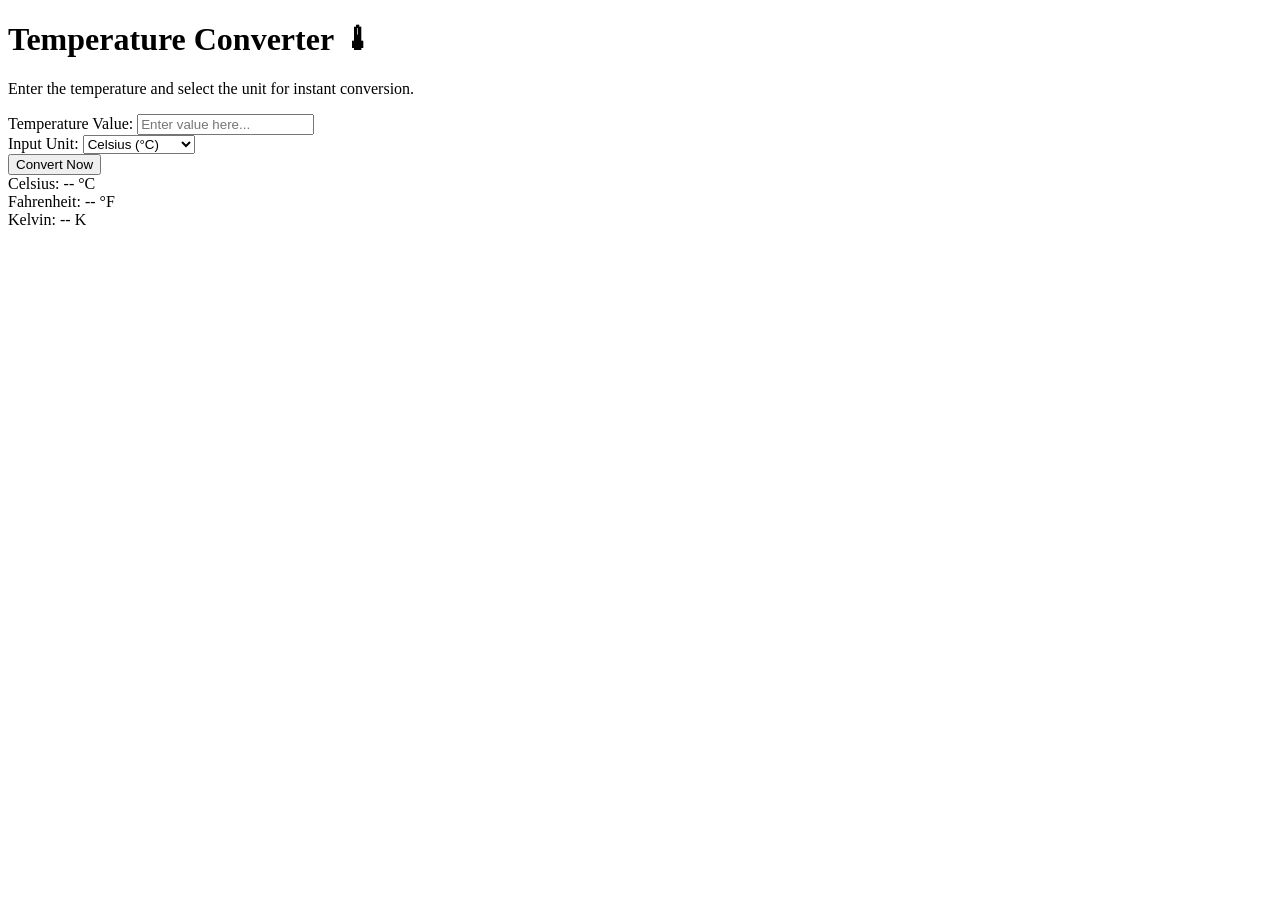
==== index.html @ fbf0cf4f "Rename temperature.html to index.html" ====
<!DOCTYPE html>
<html lang="en" dir="ltr">
<head>
    <meta charset="UTF-8">
    <meta name="viewport" content="width=device-width, initial-scale=1.0">
    <title>Temperature Converter</title>
    <link rel="stylesheet" href="temperature.css">
</head>
<body>

    <div class="converter-card">
        <h1>Temperature Converter 🌡</h1>
        <!-- الجملة الإرشادية الجديدة -->
        <p class="subtitle">Enter the temperature and select the unit for instant conversion.</p>
        <div class="form-group">
            <label for="tempInput">Temperature Value:</label>
            <input type="number" id="tempInput" step="any" placeholder="Enter value here...">
            <div id="errorText" class="error-message"></div>
        </div>

        <div class="form-group">
            <label for="unitSelect">Input Unit:</label>
            <select id="unitSelect">
                <option value="celsius">Celsius (°C)</option>
                <option value="fahrenheit">Fahrenheit (°F)</option>
                <option value="kelvin">Kelvin (K)</option>
            </select>
        </div>

        <button id="convertBtn" class="btn-convert">Convert Now</button>

        <div class="results-section">
            <div class="result-item">
                <span>Celsius:</span>
                <span id="celsiusResult" class="result-value">-- °C</span>
            </div>
            <div class="result-item">
                <span>Fahrenheit:</span>
                <span id="fahrenheitResult" class="result-value">-- °F</span>
            </div>
            <div class="result-item">
                <span>Kelvin:</span>
                <span id="kelvinResult" class="result-value">-- K</span>
            </div>
        </div>
    </div>

    <script src="temperature.js"></script>
</body>
</html>
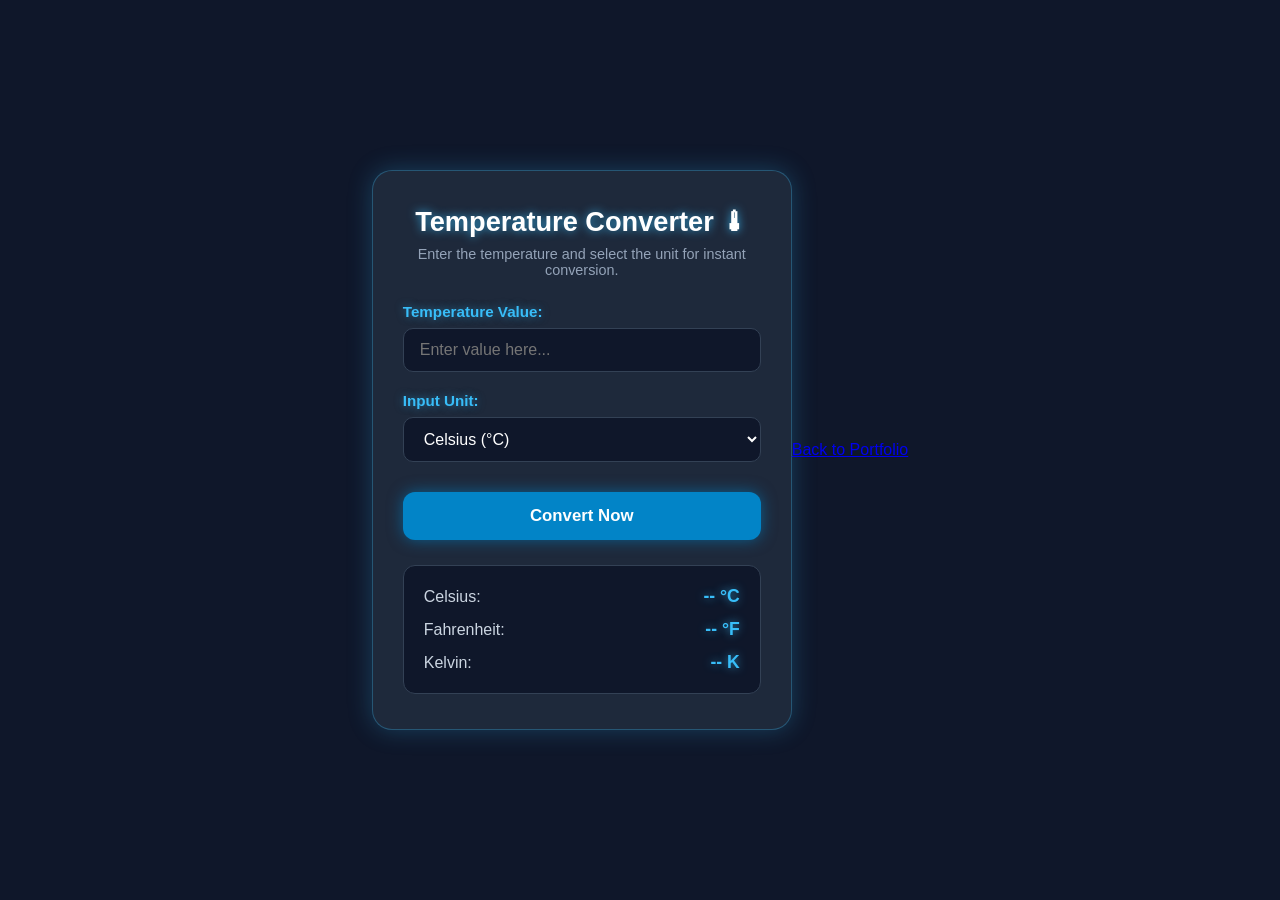
==== commit 0fd54535: "Update index.html with back link and clean up Removed a commented line in the HTML and added a back " ====
--- a/index.html
+++ b/index.html
@@ -10,7 +10,6 @@
 
     <div class="converter-card">
         <h1>Temperature Converter 🌡</h1>
-        <!-- الجملة الإرشادية الجديدة -->
         <p class="subtitle">Enter the temperature and select the unit for instant conversion.</p>
         <div class="form-group">
             <label for="tempInput">Temperature Value:</label>
@@ -46,5 +45,6 @@
     </div>
 
     <script src="temperature.js"></script>
+        <a href="https://mariam-mousa223.github.io/Portfolio/" class="back-link">Back to Portfolio</a>
 </body>
 </html>
--- a/temperature.css
+++ b/temperature.css
@@ -0,0 +1,122 @@
+* {
+    box-sizing: border-box;
+    margin: 0;
+    padding: 0;
+    font-family: 'Segoe UI', Tahoma, Geneva, Verdana, sans-serif;
+}
+
+body {
+    background: #0f172a;
+    display: flex;
+    justify-content: center;
+    align-items: center;
+    min-height: 100vh;
+    padding: 20px;
+}
+
+.converter-card {
+    background: #1e293b;
+    padding: 35px 30px; 
+    border-radius: 20px;
+    box-shadow: 0 0px 25px rgba(56, 189, 248, 0.25);
+    width: 100%;
+    max-width: 420px; 
+    border: 1px solid rgba(56, 189, 248, 0.3);
+}
+
+.converter-card h1 {
+    text-align: center;
+    color: #ffffff;
+    margin-bottom: 8px;
+    font-size: 1.7rem;
+    font-weight: 700;
+    text-shadow: 0 0 10px rgba(56, 189, 248, 0.8);
+}
+
+.subtitle {
+    text-align: center;
+    color: #94a3b8;
+    font-size: 0.9rem;
+    margin-bottom: 25px;
+}
+.form-group {
+    margin-bottom: 20px;
+}
+
+.form-group label {
+    display: block;
+    margin-bottom: 8px;
+    font-weight: 600;
+    color: #38bdf8;
+    font-size: 0.95rem;
+    text-shadow: 0 0 8px rgba(56, 189, 248, 0.5);
+}
+.form-group input, .form-group select {
+    width: 100%;
+    padding: 12px 16px;
+    border: 1px solid #334155;
+    border-radius: 10px;
+    font-size: 1rem;
+    color: #ffffff;
+    outline: none;
+    transition: all 0.3s ease;
+    background-color: #0f172a;
+    transition: all 0.3s ease;
+}
+
+.form-group input:focus, .form-group select:focus {
+    border-color: #38bdf8;
+    box-shadow: 0 0 12px rgba(56, 189, 248, 0.6);
+}
+
+.error-message {
+    color: #f87171;
+    font-size: 0.85rem;
+    margin-top: 6px;
+}
+
+.btn-convert {
+    width: 100%;
+    padding: 14px;
+    background-color: #0284c7; 
+    color: #ffffff;
+    border: none;
+    border-radius: 12px;
+    font-size: 1.05rem;
+    font-weight: 700;
+    cursor: pointer;
+    margin-bottom: 25px;
+    box-shadow: 0 0 15px rgba(2, 132, 199, 0.6);
+    transition: all 0.3s ease;
+    margin-top: 10px;
+}
+
+.btn-convert:hover {
+    background-color: #0369a1;
+    box-shadow: 0 0 25px rgba(56, 189, 248, 0.9);
+}
+
+.results-section {
+    background-color: #0f172a;
+    padding: 20px;
+    border-radius: 12px;
+    border: 1px solid #334155;
+    display: flex;
+    flex-direction: column;
+    gap: 12px;
+}
+
+.result-item {
+    display: flex;
+    justify-content: space-between;
+    align-items: center;
+    font-size: 1rem;
+    color: #cbd5e1;
+}
+
+.result-value {
+    font-weight: 700;
+    color: #38bdf8;
+    font-size: 1.1rem;
+    text-shadow: 0 0 8px rgba(56, 189, 248, 0.7);
+}
